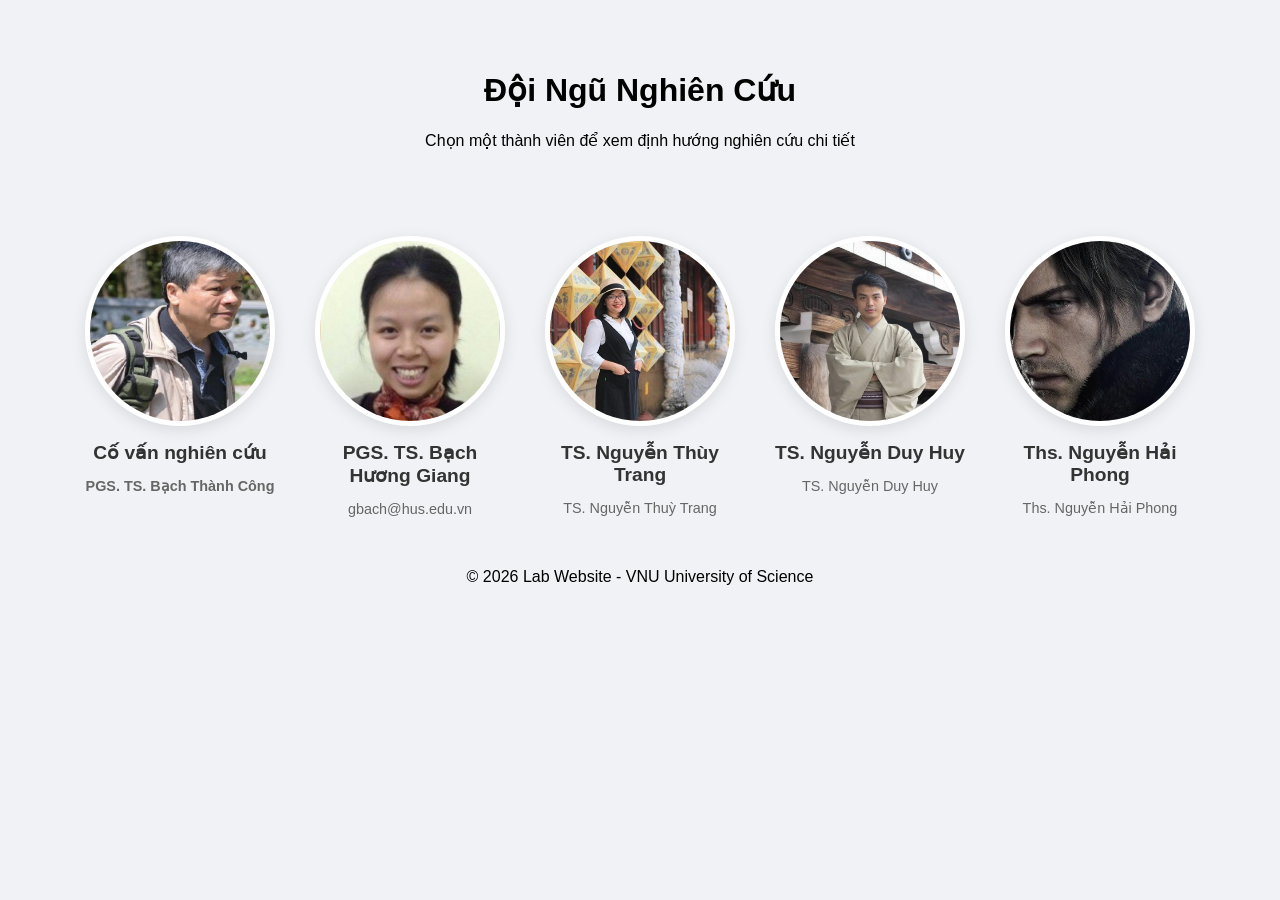
==== index.html @ aabba2aa "Change name of members" ====
<!DOCTYPE html>
<html lang="vi">
<head>
    <meta charset="UTF-8">
    <meta name="viewport" content="width=device-width, initial-scale=1.0">
    <title>PHÒNG THÍ NGHIỆM TÍNH TOÁN TRONG KHOA HỌC VẬT LIỆU | Giang Tuan Kiet</title>
    <link rel="stylesheet" href="style.css">
</head>
<body>

    <header class="main-header">
        <h1>Đội Ngũ Nghiên Cứu</h1>
        <p>Chọn một thành viên để xem định hướng nghiên cứu chi tiết</p>
    </header>

    <main class="team-grid">
        <a href="member1.html" class="member-card">
            <div class="image-container">
                <img src="image1.jpg" alt="Thành viên 1">
            </div>
            <div class="member-info">
                <h3>Cố vấn nghiên cứu</h3>
                <p><strong>PGS. TS. Bạch Thành Công</strong><p>
            </div>
        </a>

        <a href="member2.html" class="member-card">
            <div class="image-container">
                <img src="image2.jpg" alt="Thành viên 2">
            </div>
            <div class="member-info">
                <h3>PGS. TS. Bạch Hương Giang</h3>
                <p>gbach@hus.edu.vn</p>
            </div>
        </a>

        <a href="member3.html" class="member-card">
            <div class="image-container">
                <img src="image3.jpg" alt="Thành viên 3">
            </div>
            <div class="member-info">
                <h3>TS. Nguyễn Thùy Trang</h3>
                <p>TS. Nguyễn Thuỳ Trang</p>
            </div>
        </a>

        <a href="member4.html" class="member-card">
            <div class="image-container">
                <img src="image4.jpg" alt="Thành viên 4">
            </div>
            <div class="member-info">
                <h3>TS. Nguyễn Duy Huy</h3>
                <p>TS. Nguyễn Duy Huy</p>
            </div>
        </a>

        <a href="member5.html" class="member-card">
            <div class="image-container">
                <img src="image5.jpg" alt="Thành viên 5">
            </div>
            <div class="member-info">
                <h3>Ths. Nguyễn Hải Phong</h3>
                <p>Ths. Nguyễn Hải Phong</p>
            </div>
        </a>
    </main>

    <footer>
        <p>&copy; 2026 Lab Website - VNU University of Science</p>
    </footer>

</body>
</html>
---- style.css ----
/* Cấu hình chung */
body {
    font-family: 'Segoe UI', Arial, sans-serif;
    background-color: #f0f2f5;
    margin: 0;
    display: flex;
    flex-direction: column;
    align-items: center;
    min-height: 100vh;
}

.main-header {
    text-align: center;
    padding: 50px 20px;
}

/* Lưới hiển thị thành viên */
.team-grid {
    display: flex;
    justify-content: center;
    flex-wrap: wrap; /* Tự xuống dòng nếu màn hình hẹp */
    gap: 30px; /* Khoảng cách giữa các ảnh */
    max-width: 1200px;
    padding: 20px;
}

/* Thẻ thành viên */
.member-card {
    text-decoration: none; /* Bỏ gạch chân của link */
    color: #333;
    text-align: center;
    transition: transform 0.3s ease;
    width: 200px;
}

/* Khung chứa ảnh */
.image-container {
    width: 180px;
    height: 180px;
    border-radius: 50%; /* Làm ảnh thành hình tròn */
    overflow: hidden;
    margin: 0 auto 15px;
    border: 5px solid white;
    box-shadow: 0 4px 15px rgba(0,0,0,0.1);
    transition: all 0.3s ease;
}

.image-container img {
    width: 100%;
    height: 100%;
    object-fit: cover; /* Giúp ảnh không bị méo */
}

/* Hiệu ứng khi di chuột vào */
.member-card:hover {
    transform: translateY(-10px); /* Nhảy nhẹ lên trên */
}

.member-card:hover .image-container {
    border-color: #007bff; /* Đổi màu viền */
    box-shadow: 0 8px 25px rgba(0,123,255,0.3);
}

.member-info h3 {
    margin: 10px 0 5px;
    font-size: 1.2rem;
}

.member-info p {
    font-size: 0.9rem;
    color: #666;
}
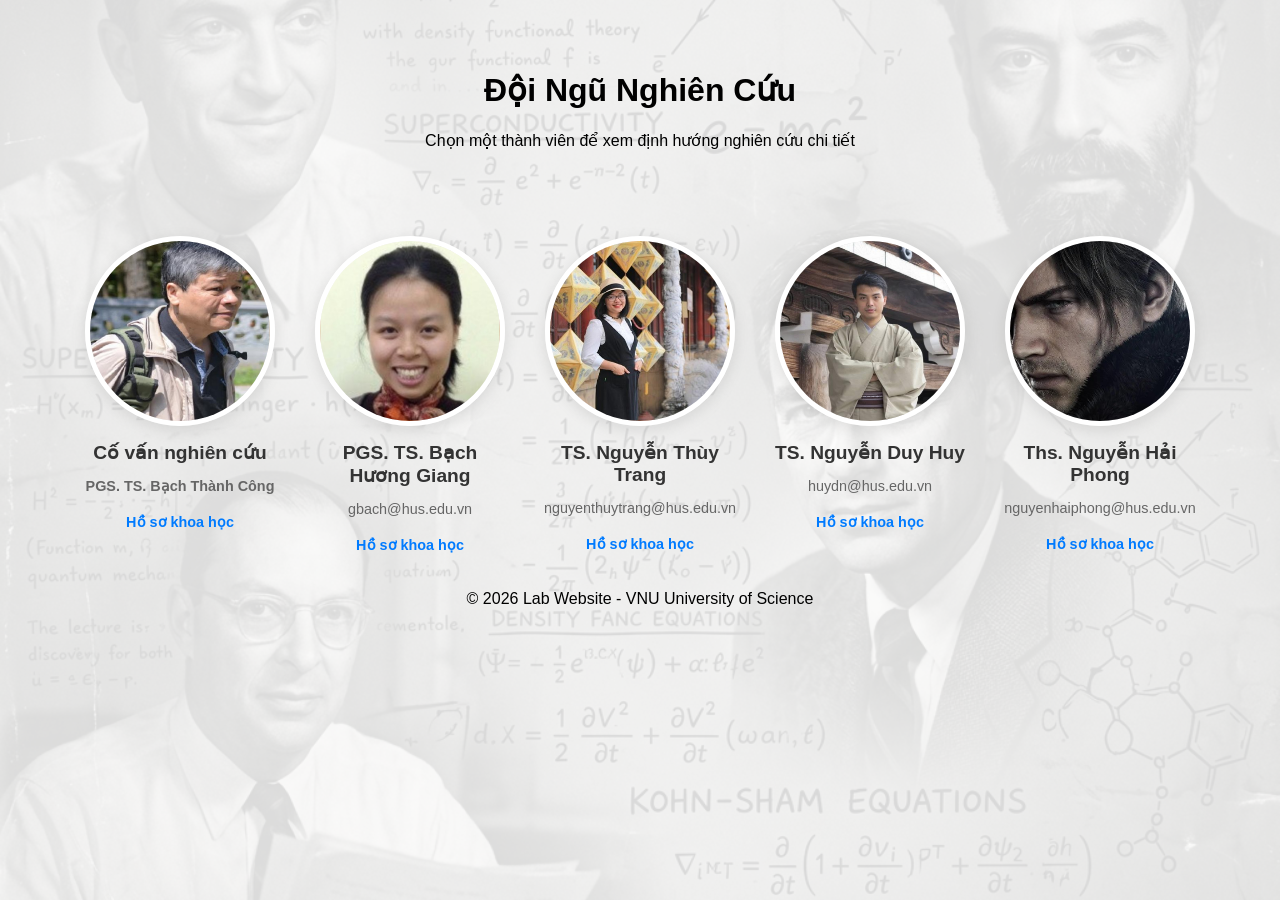
==== commit f32e35c1: "Add physicist background and google scholar links" ====
--- a/index.html
+++ b/index.html
@@ -14,55 +14,60 @@
     </header>
 
     <main class="team-grid">
-        <a href="member1.html" class="member-card">
+        <div class="member-card">
             <div class="image-container">
-                <img src="image1.jpg" alt="Thành viên 1">
+                <a href="member1.html"><img src="image1.jpg" alt="Thành viên 1"></a>
             </div>
             <div class="member-info">
-                <h3>Cố vấn nghiên cứu</h3>
-                <p><strong>PGS. TS. Bạch Thành Công</strong><p>
+                <h3><a href="member1.html" style="text-decoration:none; color:inherit;">Cố vấn nghiên cứu</a></h3>
+                <p><strong>PGS. TS. Bạch Thành Công</strong></p>
+                <a href="https://scholar.google.com/citations?user=L2SSR1MAAAAJ&hl=vi&oi=ao" target="_blank" class="scholar-link">Hồ sơ khoa học</a>
             </div>
-        </a>
+        </div>
 
-        <a href="member2.html" class="member-card">
+        <div class="member-card">
             <div class="image-container">
-                <img src="image2.jpg" alt="Thành viên 2">
+                <a href="member2.html"><img src="image2.jpg" alt="Thành viên 2"></a>
             </div>
             <div class="member-info">
-                <h3>PGS. TS. Bạch Hương Giang</h3>
+                <h3><a href="member2.html" style="text-decoration:none; color:inherit;">PGS. TS. Bạch Hương Giang</a></h3>
                 <p>gbach@hus.edu.vn</p>
+                <a href="https://scholar.google.com/citations?user=TQLSbv4AAAAJ&hl=vi&oi=ao" target="_blank" class="scholar-link">Hồ sơ khoa học</a>
             </div>
-        </a>
+        </div>
 
-        <a href="member3.html" class="member-card">
+        <div class="member-card">
             <div class="image-container">
-                <img src="image3.jpg" alt="Thành viên 3">
+                <a href="member3.html"><img src="image3.jpg" alt="Thành viên 3"></a>
             </div>
             <div class="member-info">
-                <h3>TS. Nguyễn Thùy Trang</h3>
-                <p>TS. Nguyễn Thuỳ Trang</p>
+                <h3><a href="member3.html" style="text-decoration:none; color:inherit;">TS. Nguyễn Thùy Trang</a></h3>
+                <p>nguyenthuytrang@hus.edu.vn</p>
+                <a href="https://scholar.google.com/citations?user=Uo-0kmsAAAAJ&hl=vi&oi=ao" target="_blank" class="scholar-link">Hồ sơ khoa học</a>
             </div>
-        </a>
+        </div>
 
-        <a href="member4.html" class="member-card">
+        <div class="member-card">
             <div class="image-container">
-                <img src="image4.jpg" alt="Thành viên 4">
+                <a href="member4.html"><img src="image4.jpg" alt="Thành viên 4"></a>
             </div>
             <div class="member-info">
-                <h3>TS. Nguyễn Duy Huy</h3>
-                <p>TS. Nguyễn Duy Huy</p>
+                <h3><a href="member4.html" style="text-decoration:none; color:inherit;">TS. Nguyễn Duy Huy</a></h3>
+                <p>huydn@hus.edu.vn</p>
+                <a href="https://scholar.google.com/citations?user=oPtf4A0AAAAJ&hl=vi&oi=sra" target="_blank" class="scholar-link">Hồ sơ khoa học</a>
             </div>
-        </a>
+        </div>
 
-        <a href="member5.html" class="member-card">
+        <div class="member-card">
             <div class="image-container">
-                <img src="image5.jpg" alt="Thành viên 5">
+                <a href="member5.html"><img src="image5.jpg" alt="Thành viên 5"></a>
             </div>
             <div class="member-info">
-                <h3>Ths. Nguyễn Hải Phong</h3>
-                <p>Ths. Nguyễn Hải Phong</p>
+                <h3><a href="member5.html" style="text-decoration:none; color:inherit;">Ths. Nguyễn Hải Phong</a></h3>
+                <p>nguyenhaiphong@hus.edu.vn</p>
+                <a href="https://scholar.google.com/citations?user=DH0ZZQwAAAAJ&hl=vi&oi=sra" target="_blank" class="scholar-link">Hồ sơ khoa học</a>
             </div>
-        </a>
+        </div>
     </main>
 
     <footer>
--- a/style.css
+++ b/style.css
@@ -2,11 +2,30 @@
 body {
     font-family: 'Segoe UI', Arial, sans-serif;
     background-color: #f0f2f5;
+    background-image: url('background.png');
+    background-attachment: fixed;
+    background-size: cover;
+    background-position: center;
     margin: 0;
     display: flex;
     flex-direction: column;
     align-items: center;
     min-height: 100vh;
+    position: relative;
+}
+
+body::before {
+    content: "";
+    position: fixed;
+    top: 0; left: 0; right: 0; bottom: 0;
+    background-color: rgba(255, 255, 255, 0.85); /* Light overlay for readability */
+    z-index: -1;
+}
+
+/* Ensure content stays above the overlay */
+.main-header, .team-grid, footer {
+    position: relative;
+    z-index: 1;
 }
 
 .main-header {
@@ -70,3 +89,15 @@
     font-size: 0.9rem;
     color: #666;
 }
+
+.scholar-link {
+    display: inline-block;
+    margin-top: 5px;
+    font-size: 0.9rem;
+    color: #007bff;
+    text-decoration: none;
+    font-weight: bold;
+}
+.scholar-link:hover {
+    text-decoration: underline;
+}
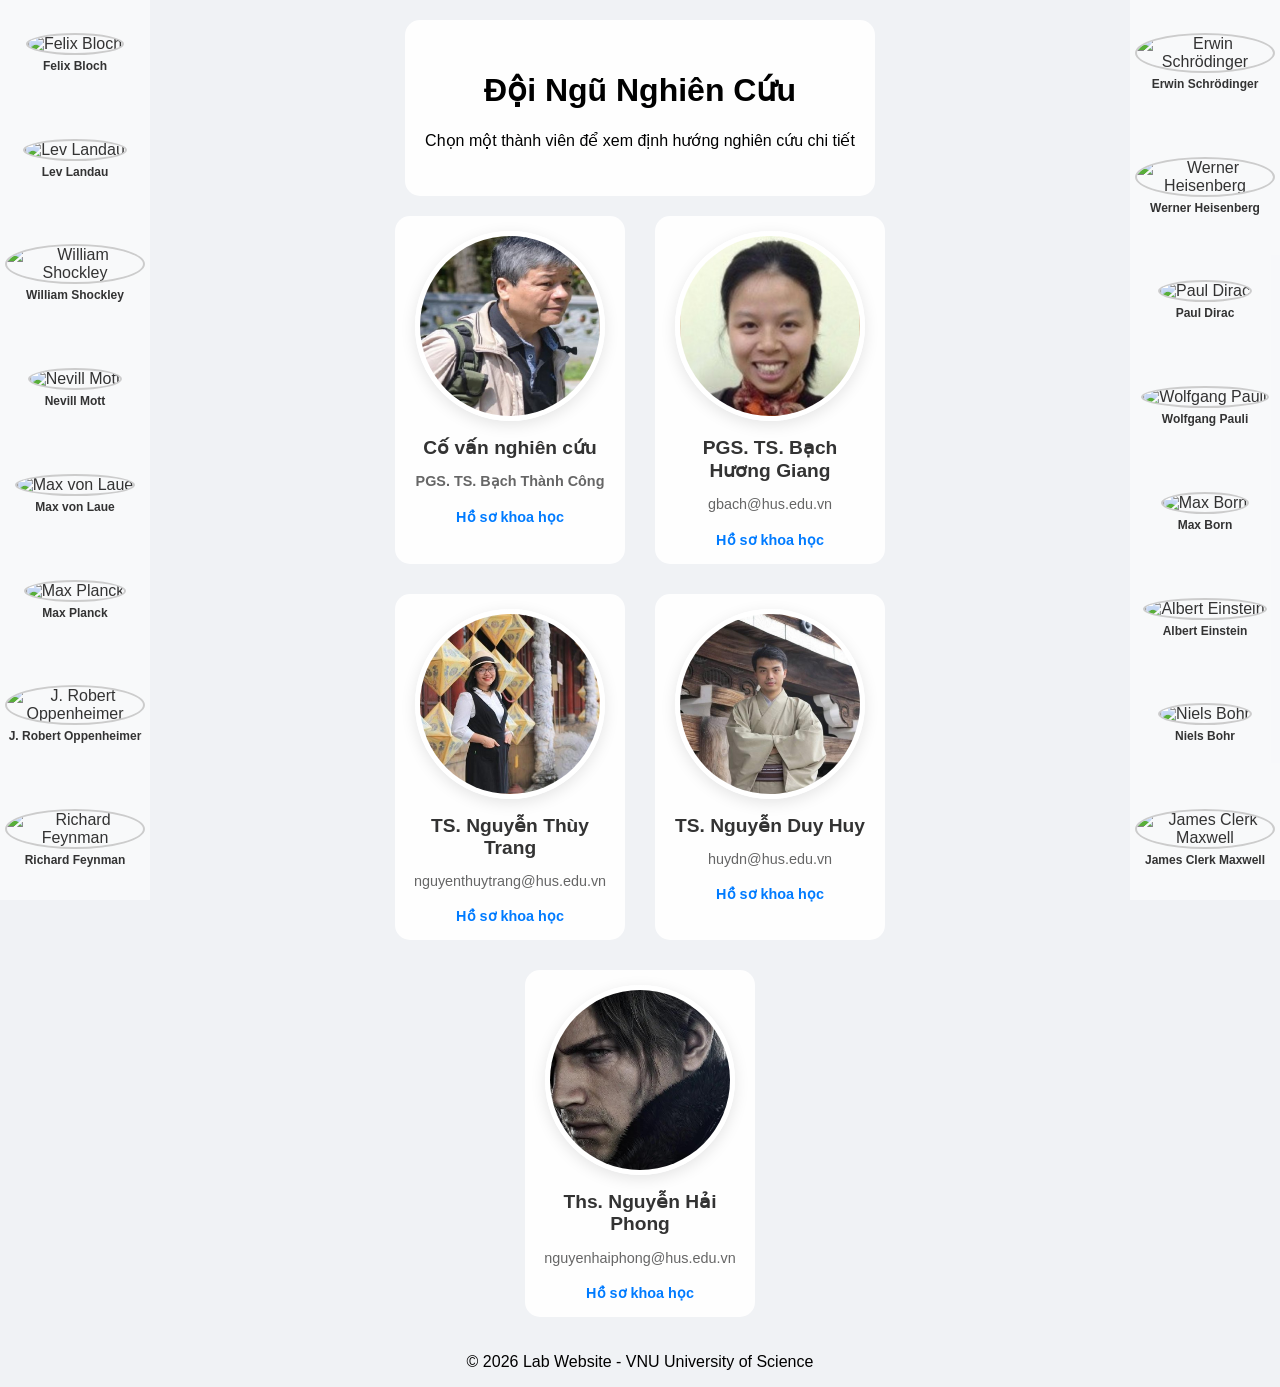
==== commit 9b4f1450: "Add 16 real physicists as clickable HTML elements" ====
--- a/index.html
+++ b/index.html
@@ -1,78 +1,148 @@
-<!DOCTYPE html>
-<html lang="vi">
-<head>
-    <meta charset="UTF-8">
-    <meta name="viewport" content="width=device-width, initial-scale=1.0">
-    <title>PHÒNG THÍ NGHIỆM TÍNH TOÁN TRONG KHOA HỌC VẬT LIỆU | Giang Tuan Kiet</title>
-    <link rel="stylesheet" href="style.css">
-</head>
-<body>
-
-    <header class="main-header">
-        <h1>Đội Ngũ Nghiên Cứu</h1>
-        <p>Chọn một thành viên để xem định hướng nghiên cứu chi tiết</p>
-    </header>
-
-    <main class="team-grid">
-        <div class="member-card">
-            <div class="image-container">
-                <a href="member1.html"><img src="image1.jpg" alt="Thành viên 1"></a>
-            </div>
-            <div class="member-info">
-                <h3><a href="member1.html" style="text-decoration:none; color:inherit;">Cố vấn nghiên cứu</a></h3>
-                <p><strong>PGS. TS. Bạch Thành Công</strong></p>
-                <a href="https://scholar.google.com/citations?user=L2SSR1MAAAAJ&hl=vi&oi=ao" target="_blank" class="scholar-link">Hồ sơ khoa học</a>
-            </div>
-        </div>
-
-        <div class="member-card">
-            <div class="image-container">
-                <a href="member2.html"><img src="image2.jpg" alt="Thành viên 2"></a>
-            </div>
-            <div class="member-info">
-                <h3><a href="member2.html" style="text-decoration:none; color:inherit;">PGS. TS. Bạch Hương Giang</a></h3>
-                <p>gbach@hus.edu.vn</p>
-                <a href="https://scholar.google.com/citations?user=TQLSbv4AAAAJ&hl=vi&oi=ao" target="_blank" class="scholar-link">Hồ sơ khoa học</a>
-            </div>
-        </div>
-
-        <div class="member-card">
-            <div class="image-container">
-                <a href="member3.html"><img src="image3.jpg" alt="Thành viên 3"></a>
-            </div>
-            <div class="member-info">
-                <h3><a href="member3.html" style="text-decoration:none; color:inherit;">TS. Nguyễn Thùy Trang</a></h3>
-                <p>nguyenthuytrang@hus.edu.vn</p>
-                <a href="https://scholar.google.com/citations?user=Uo-0kmsAAAAJ&hl=vi&oi=ao" target="_blank" class="scholar-link">Hồ sơ khoa học</a>
-            </div>
-        </div>
-
-        <div class="member-card">
-            <div class="image-container">
-                <a href="member4.html"><img src="image4.jpg" alt="Thành viên 4"></a>
-            </div>
-            <div class="member-info">
-                <h3><a href="member4.html" style="text-decoration:none; color:inherit;">TS. Nguyễn Duy Huy</a></h3>
-                <p>huydn@hus.edu.vn</p>
-                <a href="https://scholar.google.com/citations?user=oPtf4A0AAAAJ&hl=vi&oi=sra" target="_blank" class="scholar-link">Hồ sơ khoa học</a>
-            </div>
-        </div>
-
-        <div class="member-card">
-            <div class="image-container">
-                <a href="member5.html"><img src="image5.jpg" alt="Thành viên 5"></a>
-            </div>
-            <div class="member-info">
-                <h3><a href="member5.html" style="text-decoration:none; color:inherit;">Ths. Nguyễn Hải Phong</a></h3>
-                <p>nguyenhaiphong@hus.edu.vn</p>
-                <a href="https://scholar.google.com/citations?user=DH0ZZQwAAAAJ&hl=vi&oi=sra" target="_blank" class="scholar-link">Hồ sơ khoa học</a>
-            </div>
-        </div>
-    </main>
-
-    <footer>
-        <p>&copy; 2026 Lab Website - VNU University of Science</p>
-    </footer>
-
-</body>
-</html>
+<!DOCTYPE html>
+<html lang="vi">
+<head>
+    <meta charset="UTF-8">
+    <meta name="viewport" content="width=device-width, initial-scale=1.0">
+    <title>PHÒNG THÍ NGHIỆM TÍNH TOÁN TRONG KHOA HỌC VẬT LIỆU | Giang Tuan Kiet</title>
+    <link rel="stylesheet" href="style.css">
+</head>
+<body>
+<aside class='physicists-container'>
+  <div class='physicists-left'>
+    <a href='https://en.wikipedia.org/wiki/Felix_Bloch' target='_blank' class='physicist-card' title='Felix Bloch'>
+      <img src='https://upload.wikimedia.org/wikipedia/commons/thumb/5/57/Bloch.jpg/250px-Bloch.jpg' alt='Felix Bloch'>
+      <span class='physicist-name'>Felix Bloch</span>
+    </a>
+    <a href='https://en.wikipedia.org/wiki/Lev_Landau' target='_blank' class='physicist-card' title='Lev Landau'>
+      <img src='https://upload.wikimedia.org/wikipedia/commons/thumb/0/0b/Landau.jpg/250px-Landau.jpg' alt='Lev Landau'>
+      <span class='physicist-name'>Lev Landau</span>
+    </a>
+    <a href='https://en.wikipedia.org/wiki/William_Shockley' target='_blank' class='physicist-card' title='William Shockley'>
+      <img src='https://upload.wikimedia.org/wikipedia/commons/thumb/b/b8/Shockley.jpg/250px-Shockley.jpg' alt='William Shockley'>
+      <span class='physicist-name'>William Shockley</span>
+    </a>
+    <a href='https://en.wikipedia.org/wiki/Nevill_Mott' target='_blank' class='physicist-card' title='Nevill Mott'>
+      <img src='https://upload.wikimedia.org/wikipedia/commons/thumb/a/ac/No_image_available.svg/200px-No_image_available.svg.png' alt='Nevill Mott'>
+      <span class='physicist-name'>Nevill Mott</span>
+    </a>
+    <a href='https://en.wikipedia.org/wiki/Max_von_Laue' target='_blank' class='physicist-card' title='Max von Laue'>
+      <img src='https://upload.wikimedia.org/wikipedia/commons/thumb/0/07/Max_von_Laue_1914.jpg/250px-Max_von_Laue_1914.jpg' alt='Max von Laue'>
+      <span class='physicist-name'>Max von Laue</span>
+    </a>
+    <a href='https://en.wikipedia.org/wiki/Max_Planck' target='_blank' class='physicist-card' title='Max Planck'>
+      <img src='https://upload.wikimedia.org/wikipedia/commons/thumb/e/ee/Max_Planck_by_Hugo_Erfurth_1938cr_-_restoration1.jpg/250px-Max_Planck_by_Hugo_Erfurth_1938cr_-_restoration1.jpg' alt='Max Planck'>
+      <span class='physicist-name'>Max Planck</span>
+    </a>
+    <a href='https://en.wikipedia.org/wiki/J._Robert_Oppenheimer' target='_blank' class='physicist-card' title='J. Robert Oppenheimer'>
+      <img src='https://upload.wikimedia.org/wikipedia/commons/thumb/8/85/Oppenheimer_%28cropped%29.jpg/250px-Oppenheimer_%28cropped%29.jpg' alt='J. Robert Oppenheimer'>
+      <span class='physicist-name'>J. Robert Oppenheimer</span>
+    </a>
+    <a href='https://en.wikipedia.org/wiki/Richard_Feynman' target='_blank' class='physicist-card' title='Richard Feynman'>
+      <img src='https://upload.wikimedia.org/wikipedia/en/thumb/4/42/Richard_Feynman_Nobel.jpg/250px-Richard_Feynman_Nobel.jpg' alt='Richard Feynman'>
+      <span class='physicist-name'>Richard Feynman</span>
+    </a>
+  </div>
+  <div class='physicists-right'>
+    <a href='https://en.wikipedia.org/wiki/Erwin_Schr%C3%B6dinger' target='_blank' class='physicist-card' title='Erwin Schrödinger'>
+      <img src='https://upload.wikimedia.org/wikipedia/commons/thumb/7/77/Erwin_Schr%C3%B6dinger_-_Narodowe_Archiwum_Cyfrowe_%281-E-939%29.jpg/250px-Erwin_Schr%C3%B6dinger_-_Narodowe_Archiwum_Cyfrowe_%281-E-939%29.jpg' alt='Erwin Schrödinger'>
+      <span class='physicist-name'>Erwin Schrödinger</span>
+    </a>
+    <a href='https://en.wikipedia.org/wiki/Werner_Heisenberg' target='_blank' class='physicist-card' title='Werner Heisenberg'>
+      <img src='https://upload.wikimedia.org/wikipedia/commons/thumb/e/ee/Werner_Heisenberg_Portrait_%283x4_cropped%29.jpg/250px-Werner_Heisenberg_Portrait_%283x4_cropped%29.jpg' alt='Werner Heisenberg'>
+      <span class='physicist-name'>Werner Heisenberg</span>
+    </a>
+    <a href='https://en.wikipedia.org/wiki/Paul_Dirac' target='_blank' class='physicist-card' title='Paul Dirac'>
+      <img src='https://upload.wikimedia.org/wikipedia/commons/thumb/5/50/Paul_Dirac%2C_1933.jpg/250px-Paul_Dirac%2C_1933.jpg' alt='Paul Dirac'>
+      <span class='physicist-name'>Paul Dirac</span>
+    </a>
+    <a href='https://en.wikipedia.org/wiki/Wolfgang_Pauli' target='_blank' class='physicist-card' title='Wolfgang Pauli'>
+      <img src='https://upload.wikimedia.org/wikipedia/commons/thumb/4/43/Pauli.jpg/250px-Pauli.jpg' alt='Wolfgang Pauli'>
+      <span class='physicist-name'>Wolfgang Pauli</span>
+    </a>
+    <a href='https://en.wikipedia.org/wiki/Max_Born' target='_blank' class='physicist-card' title='Max Born'>
+      <img src='https://upload.wikimedia.org/wikipedia/commons/thumb/f/f7/Max_Born.jpg/250px-Max_Born.jpg' alt='Max Born'>
+      <span class='physicist-name'>Max Born</span>
+    </a>
+    <a href='https://en.wikipedia.org/wiki/Albert_Einstein' target='_blank' class='physicist-card' title='Albert Einstein'>
+      <img src='https://upload.wikimedia.org/wikipedia/commons/thumb/2/28/Albert_Einstein_Head_cleaned.jpg/250px-Albert_Einstein_Head_cleaned.jpg' alt='Albert Einstein'>
+      <span class='physicist-name'>Albert Einstein</span>
+    </a>
+    <a href='https://en.wikipedia.org/wiki/Niels_Bohr' target='_blank' class='physicist-card' title='Niels Bohr'>
+      <img src='https://upload.wikimedia.org/wikipedia/commons/thumb/6/6d/Niels_Bohr.jpg/250px-Niels_Bohr.jpg' alt='Niels Bohr'>
+      <span class='physicist-name'>Niels Bohr</span>
+    </a>
+    <a href='https://en.wikipedia.org/wiki/James_Clerk_Maxwell' target='_blank' class='physicist-card' title='James Clerk Maxwell'>
+      <img src='https://upload.wikimedia.org/wikipedia/commons/thumb/b/b0/James-Clerk-Maxwell-1831-1879.jpg/250px-James-Clerk-Maxwell-1831-1879.jpg' alt='James Clerk Maxwell'>
+      <span class='physicist-name'>James Clerk Maxwell</span>
+    </a>
+  </div>
+</aside>
+
+    <header class="main-header">
+        <h1>Đội Ngũ Nghiên Cứu</h1>
+        <p>Chọn một thành viên để xem định hướng nghiên cứu chi tiết</p>
+    </header>
+
+    <main class="team-grid">
+        <div class="member-card">
+            <div class="image-container">
+                <a href="member1.html"><img src="image1.jpg" alt="Thành viên 1"></a>
+            </div>
+            <div class="member-info">
+                <h3><a href="member1.html" style="text-decoration:none; color:inherit;">Cố vấn nghiên cứu</a></h3>
+                <p><strong>PGS. TS. Bạch Thành Công</strong></p>
+                <a href="https://scholar.google.com/citations?user=L2SSR1MAAAAJ&hl=vi&oi=ao" target="_blank" class="scholar-link">Hồ sơ khoa học</a>
+            </div>
+        </div>
+
+        <div class="member-card">
+            <div class="image-container">
+                <a href="member2.html"><img src="image2.jpg" alt="Thành viên 2"></a>
+            </div>
+            <div class="member-info">
+                <h3><a href="member2.html" style="text-decoration:none; color:inherit;">PGS. TS. Bạch Hương Giang</a></h3>
+                <p>gbach@hus.edu.vn</p>
+                <a href="https://scholar.google.com/citations?user=TQLSbv4AAAAJ&hl=vi&oi=ao" target="_blank" class="scholar-link">Hồ sơ khoa học</a>
+            </div>
+        </div>
+
+        <div class="member-card">
+            <div class="image-container">
+                <a href="member3.html"><img src="image3.jpg" alt="Thành viên 3"></a>
+            </div>
+            <div class="member-info">
+                <h3><a href="member3.html" style="text-decoration:none; color:inherit;">TS. Nguyễn Thùy Trang</a></h3>
+                <p>nguyenthuytrang@hus.edu.vn</p>
+                <a href="https://scholar.google.com/citations?user=Uo-0kmsAAAAJ&hl=vi&oi=ao" target="_blank" class="scholar-link">Hồ sơ khoa học</a>
+            </div>
+        </div>
+
+        <div class="member-card">
+            <div class="image-container">
+                <a href="member4.html"><img src="image4.jpg" alt="Thành viên 4"></a>
+            </div>
+            <div class="member-info">
+                <h3><a href="member4.html" style="text-decoration:none; color:inherit;">TS. Nguyễn Duy Huy</a></h3>
+                <p>huydn@hus.edu.vn</p>
+                <a href="https://scholar.google.com/citations?user=oPtf4A0AAAAJ&hl=vi&oi=sra" target="_blank" class="scholar-link">Hồ sơ khoa học</a>
+            </div>
+        </div>
+
+        <div class="member-card">
+            <div class="image-container">
+                <a href="member5.html"><img src="image5.jpg" alt="Thành viên 5"></a>
+            </div>
+            <div class="member-info">
+                <h3><a href="member5.html" style="text-decoration:none; color:inherit;">Ths. Nguyễn Hải Phong</a></h3>
+                <p>nguyenhaiphong@hus.edu.vn</p>
+                <a href="https://scholar.google.com/citations?user=DH0ZZQwAAAAJ&hl=vi&oi=sra" target="_blank" class="scholar-link">Hồ sơ khoa học</a>
+            </div>
+        </div>
+    </main>
+
+    <footer>
+        <p>&copy; 2026 Lab Website - VNU University of Science</p>
+    </footer>
+
+</body>
+</html>
--- a/style.css
+++ b/style.css
@@ -2,24 +2,12 @@
 body {
     font-family: 'Segoe UI', Arial, sans-serif;
     background-color: #f0f2f5;
-    background-image: url('background.png');
-    background-attachment: fixed;
-    background-size: cover;
-    background-position: center;
     margin: 0;
     display: flex;
     flex-direction: column;
     align-items: center;
     min-height: 100vh;
     position: relative;
-}
-
-body::before {
-    content: "";
-    position: fixed;
-    top: 0; left: 0; right: 0; bottom: 0;
-    background-color: rgba(255, 255, 255, 0.85); /* Light overlay for readability */
-    z-index: -1;
 }
 
 /* Ensure content stays above the overlay */
@@ -30,7 +18,10 @@
 
 .main-header {
     text-align: center;
-    padding: 50px 20px;
+    padding: 30px 20px;
+    background-color: rgba(255, 255, 255, 0.9);
+    border-radius: 15px;
+    margin-top: 20px;
 }
 
 /* Lưới hiển thị thành viên */
@@ -39,7 +30,7 @@
     justify-content: center;
     flex-wrap: wrap; /* Tự xuống dòng nếu màn hình hẹp */
     gap: 30px; /* Khoảng cách giữa các ảnh */
-    max-width: 1200px;
+    max-width: 700px;
     padding: 20px;
 }
 
@@ -50,6 +41,9 @@
     text-align: center;
     transition: transform 0.3s ease;
     width: 200px;
+    background-color: rgba(255, 255, 255, 0.9);
+    padding: 15px;
+    border-radius: 15px;
 }
 
 /* Khung chứa ảnh */
@@ -101,3 +95,68 @@
 .scholar-link:hover {
     text-decoration: underline;
 }
+
+/* Physicists Background Grid */
+.physicists-container {
+    position: fixed;
+    top: 0;
+    left: 0;
+    width: 100%;
+    height: 100%;
+    pointer-events: none; /* Let clicks pass through empty areas */
+    z-index: 0;
+    display: flex;
+    justify-content: space-between;
+}
+
+.physicists-left, .physicists-right {
+    display: flex;
+    flex-direction: column;
+    justify-content: space-around;
+    height: 100%;
+    width: 150px;
+    background: rgba(255,255,255,0.5); /* subtle background to hide page scrolling behind them */
+    pointer-events: auto; /* make links clickable */
+    overflow-y: auto; /* in case they don't fit */
+}
+
+/* Hide scrollbars for the side panels */
+.physicists-left::-webkit-scrollbar, .physicists-right::-webkit-scrollbar {
+    display: none;
+}
+.physicists-left, .physicists-right {
+    -ms-overflow-style: none;
+    scrollbar-width: none;
+}
+
+.physicist-card {
+    text-align: center;
+    text-decoration: none;
+    color: #333;
+    padding: 10px 5px;
+    transition: transform 0.2s;
+}
+
+.physicist-card:hover {
+    transform: scale(1.1);
+    background-color: #fff;
+    box-shadow: 0 4px 8px rgba(0,0,0,0.2);
+    border-radius: 8px;
+    z-index: 10;
+}
+
+.physicist-card img {
+    width: 80px;
+    height: 80px;
+    object-fit: cover;
+    border-radius: 50%;
+    border: 2px solid #ccc;
+    margin-bottom: 5px;
+}
+
+.physicist-name {
+    display: block;
+    font-size: 0.75rem;
+    font-weight: bold;
+    line-height: 1.1;
+}
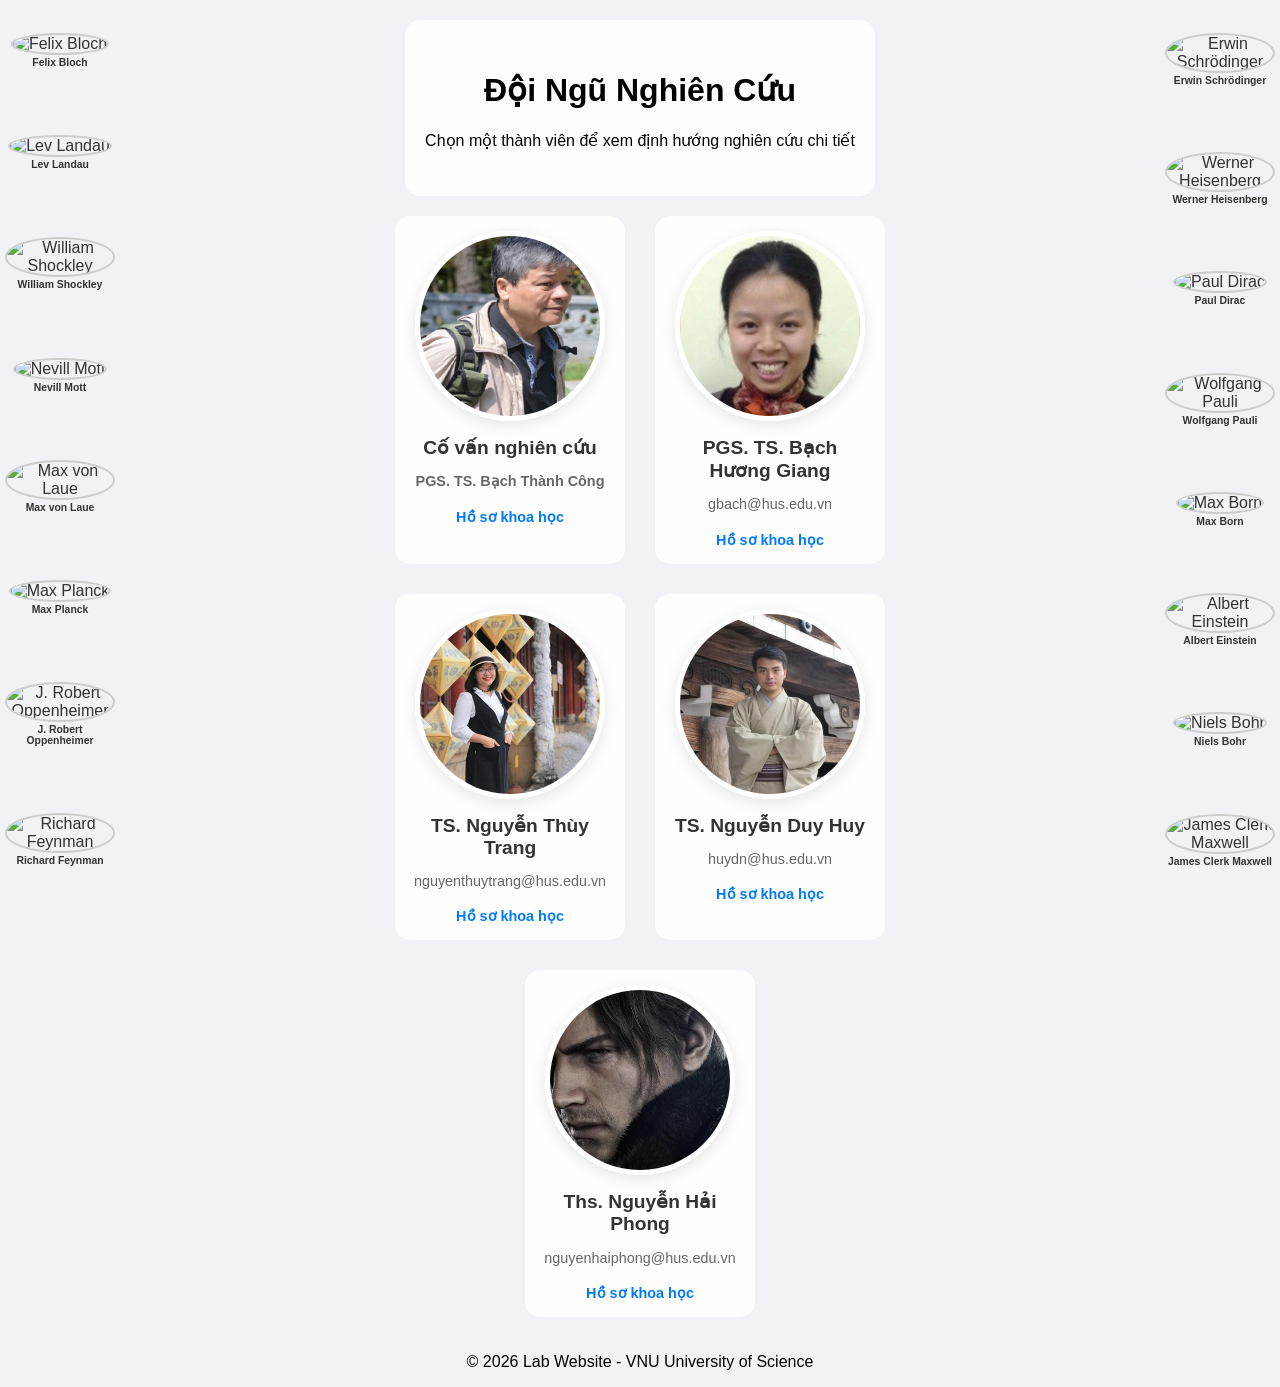
==== commit 7e727eab: "Fix caching issue and z-index overlap for physicists grid" ====
--- a/index.html
+++ b/index.html
@@ -4,7 +4,7 @@
     <meta charset="UTF-8">
     <meta name="viewport" content="width=device-width, initial-scale=1.0">
     <title>PHÒNG THÍ NGHIỆM TÍNH TOÁN TRONG KHOA HỌC VẬT LIỆU | Giang Tuan Kiet</title>
-    <link rel="stylesheet" href="style.css">
+    <link rel="stylesheet" href="style.css?v=2">
 </head>
 <body>
 <aside class='physicists-container'>
--- a/style.css
+++ b/style.css
@@ -104,7 +104,7 @@
     width: 100%;
     height: 100%;
     pointer-events: none; /* Let clicks pass through empty areas */
-    z-index: 0;
+    z-index: -1;
     display: flex;
     justify-content: space-between;
 }
@@ -114,8 +114,8 @@
     flex-direction: column;
     justify-content: space-around;
     height: 100%;
-    width: 150px;
-    background: rgba(255,255,255,0.5); /* subtle background to hide page scrolling behind them */
+    width: 120px;
+    background: transparent; /* Remove subtle background so it looks cleaner */
     pointer-events: auto; /* make links clickable */
     overflow-y: auto; /* in case they don't fit */
 }
@@ -133,7 +133,7 @@
     text-align: center;
     text-decoration: none;
     color: #333;
-    padding: 10px 5px;
+    padding: 5px;
     transition: transform 0.2s;
 }
 
@@ -146,17 +146,17 @@
 }
 
 .physicist-card img {
-    width: 80px;
-    height: 80px;
+    width: 60px;
+    height: 60px;
     object-fit: cover;
     border-radius: 50%;
     border: 2px solid #ccc;
-    margin-bottom: 5px;
+    margin-bottom: 2px;
 }
 
 .physicist-name {
     display: block;
-    font-size: 0.75rem;
+    font-size: 0.65rem;
     font-weight: bold;
     line-height: 1.1;
 }
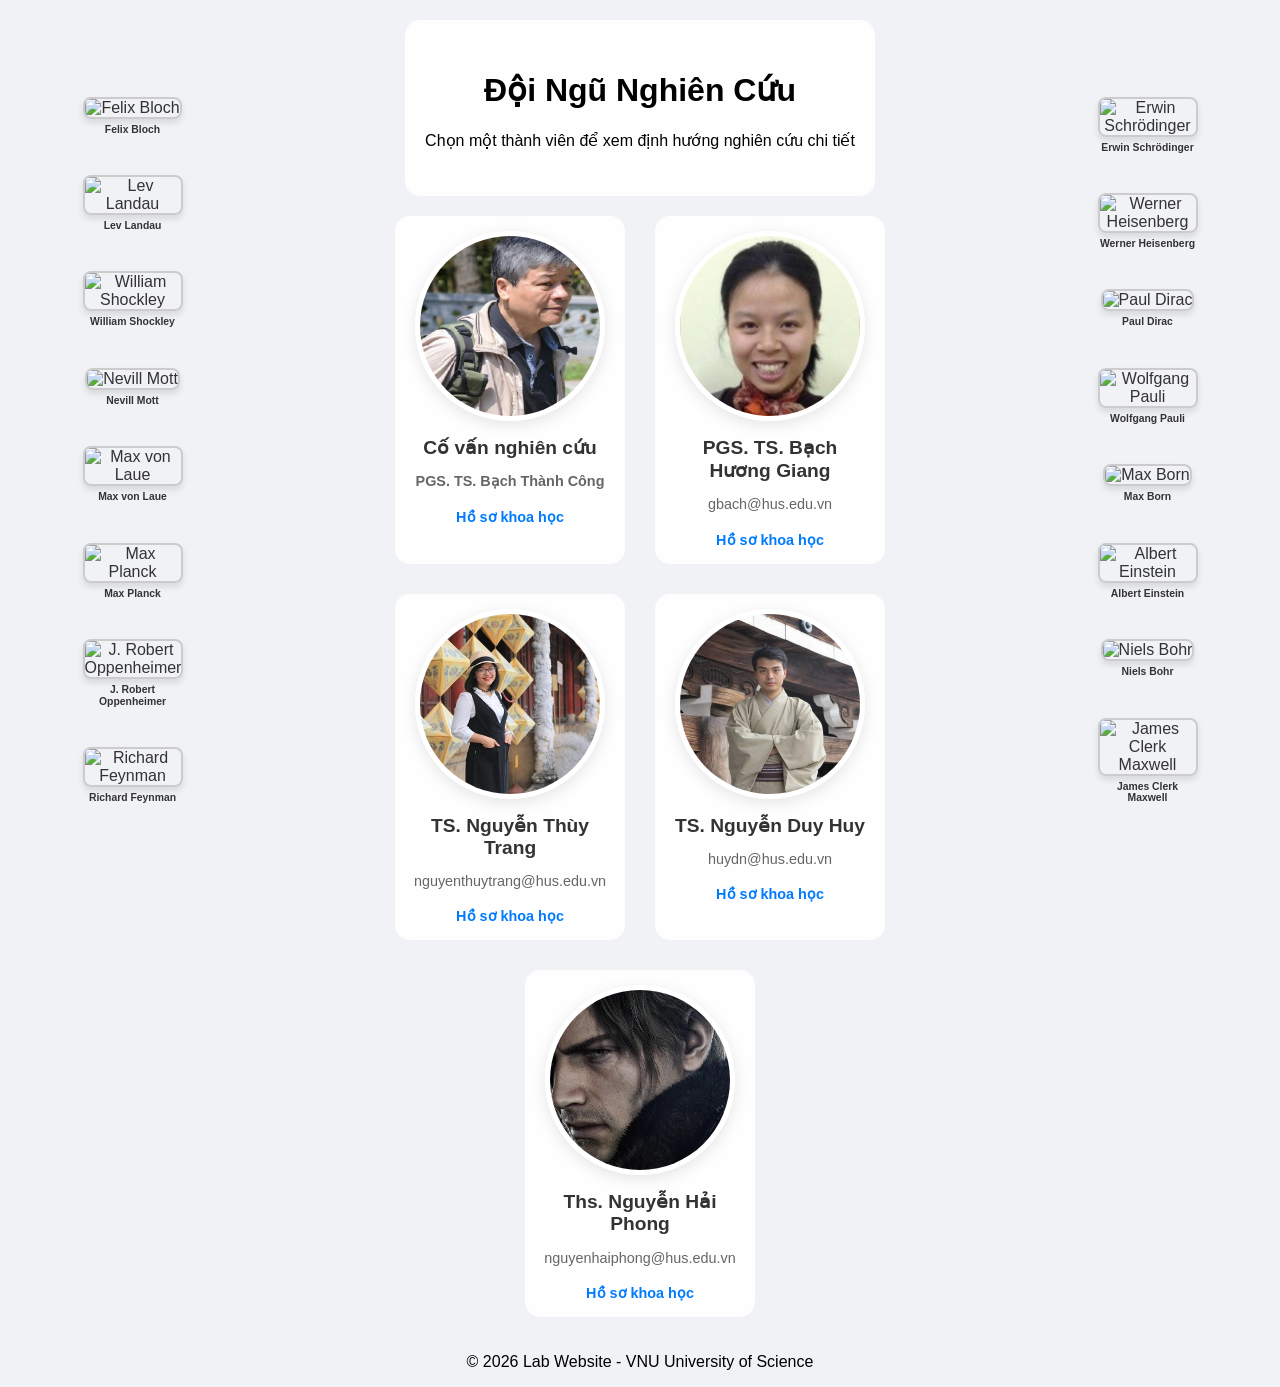
==== commit ac7e7af4: "Restyle physicists layout to grid to fill empty space and fix Mott image" ====
--- a/index.html
+++ b/index.html
@@ -22,7 +22,7 @@
       <span class='physicist-name'>William Shockley</span>
     </a>
     <a href='https://en.wikipedia.org/wiki/Nevill_Mott' target='_blank' class='physicist-card' title='Nevill Mott'>
-      <img src='https://upload.wikimedia.org/wikipedia/commons/thumb/a/ac/No_image_available.svg/200px-No_image_available.svg.png' alt='Nevill Mott'>
+      <img src='https://upload.wikimedia.org/wikipedia/commons/thumb/c/c5/Nevill_Francis_Mott_1977.jpg/250px-Nevill_Francis_Mott_1977.jpg' alt='Nevill Mott'>
       <span class='physicist-name'>Nevill Mott</span>
     </a>
     <a href='https://en.wikipedia.org/wiki/Max_von_Laue' target='_blank' class='physicist-card' title='Max von Laue'>
--- a/style.css
+++ b/style.css
@@ -111,13 +111,18 @@
 
 .physicists-left, .physicists-right {
     display: flex;
-    flex-direction: column;
-    justify-content: space-around;
-    height: 100%;
-    width: 120px;
-    background: transparent; /* Remove subtle background so it looks cleaner */
-    pointer-events: auto; /* make links clickable */
-    overflow-y: auto; /* in case they don't fit */
+    flex-wrap: wrap;
+    justify-content: center;
+    align-content: center;
+    gap: 20px;
+    padding: 20px;
+    height: 100vh;
+    width: calc((100% - 750px) / 2);
+    min-width: 140px;
+    background: transparent;
+    pointer-events: auto;
+    overflow-y: auto;
+    box-sizing: border-box;
 }
 
 /* Hide scrollbars for the side panels */
@@ -133,8 +138,9 @@
     text-align: center;
     text-decoration: none;
     color: #333;
-    padding: 5px;
+    padding: 10px;
     transition: transform 0.2s;
+    width: 100px;
 }
 
 .physicist-card:hover {
@@ -146,12 +152,13 @@
 }
 
 .physicist-card img {
-    width: 60px;
-    height: 60px;
+    width: 80px;
+    height: 105px;
     object-fit: cover;
-    border-radius: 50%;
+    border-radius: 8px; /* Bo góc nhẹ thay vì hình tròn */
     border: 2px solid #ccc;
-    margin-bottom: 2px;
+    margin-bottom: 5px;
+    box-shadow: 0 4px 6px rgba(0,0,0,0.1);
 }
 
 .physicist-name {
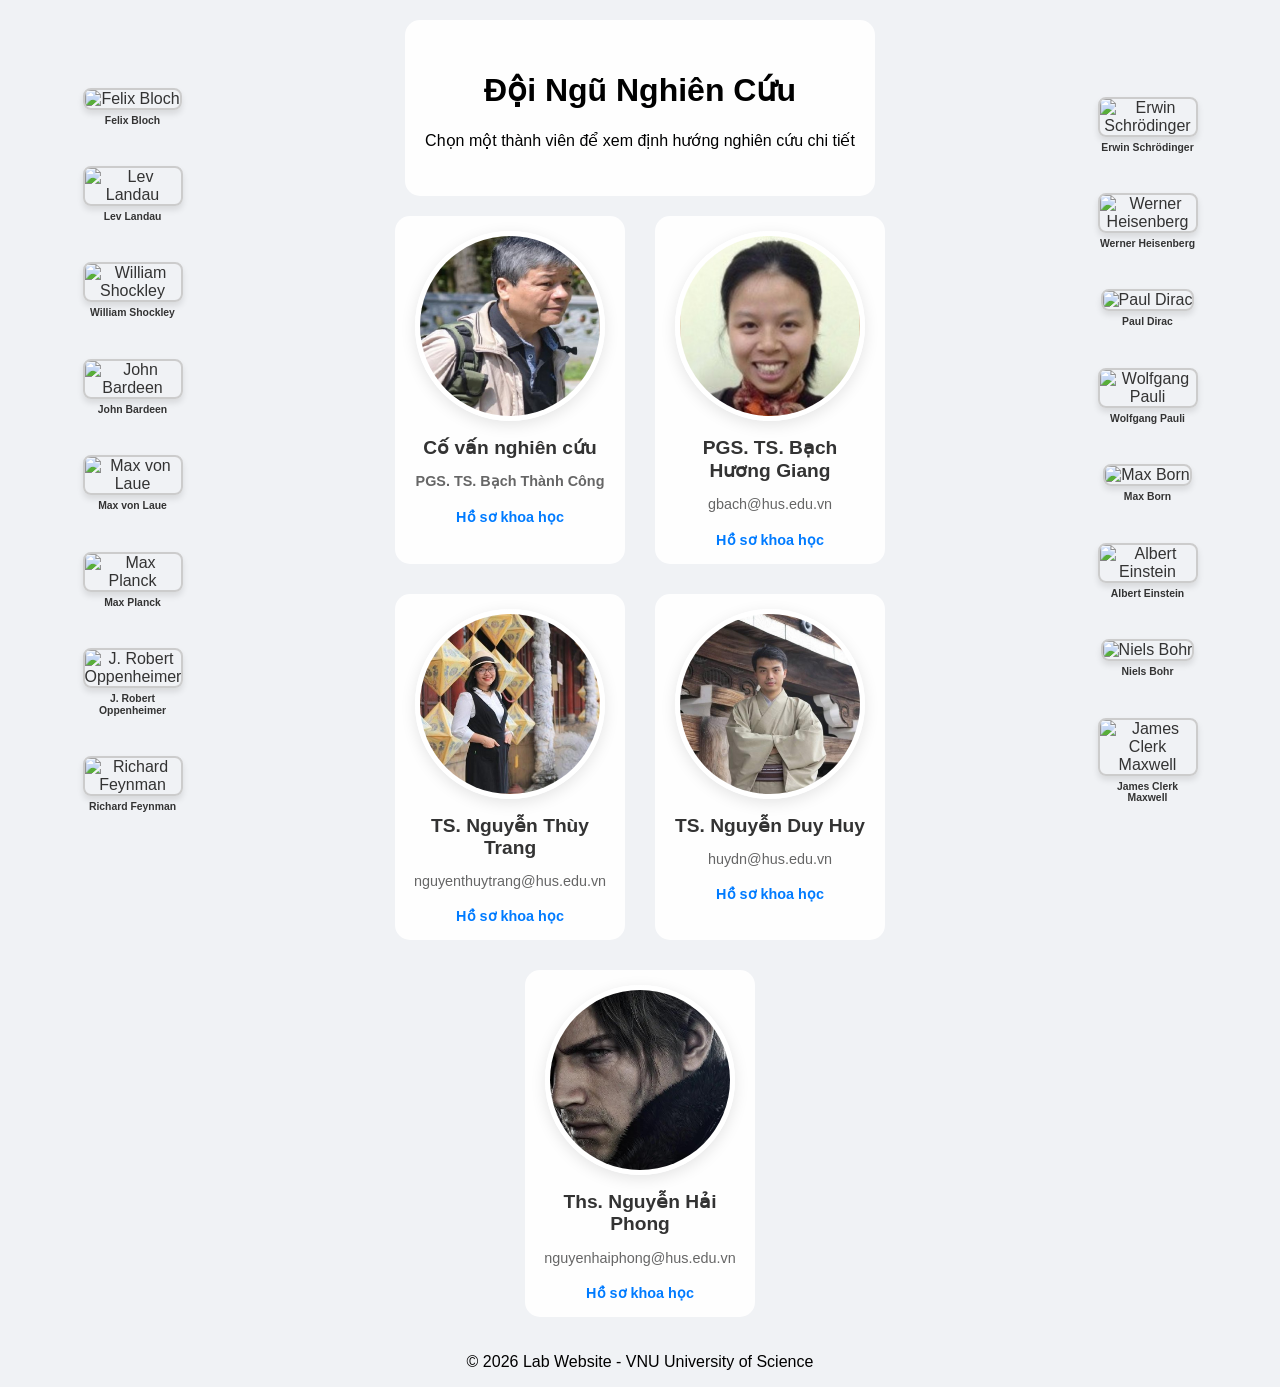
==== commit 6338c121: "Replace Nevill Mott with John Bardeen" ====
--- a/index.html
+++ b/index.html
@@ -21,9 +21,9 @@
       <img src='https://upload.wikimedia.org/wikipedia/commons/thumb/b/b8/Shockley.jpg/250px-Shockley.jpg' alt='William Shockley'>
       <span class='physicist-name'>William Shockley</span>
     </a>
-    <a href='https://en.wikipedia.org/wiki/Nevill_Mott' target='_blank' class='physicist-card' title='Nevill Mott'>
-      <img src='https://upload.wikimedia.org/wikipedia/commons/thumb/c/c5/Nevill_Francis_Mott_1977.jpg/250px-Nevill_Francis_Mott_1977.jpg' alt='Nevill Mott'>
-      <span class='physicist-name'>Nevill Mott</span>
+    <a href='https://en.wikipedia.org/wiki/John_Bardeen' target='_blank' class='physicist-card' title='John Bardeen'>
+      <img src='https://upload.wikimedia.org/wikipedia/commons/thumb/e/e0/John_Bardeen.jpg/250px-John_Bardeen.jpg' alt='John Bardeen'>
+      <span class='physicist-name'>John Bardeen</span>
     </a>
     <a href='https://en.wikipedia.org/wiki/Max_von_Laue' target='_blank' class='physicist-card' title='Max von Laue'>
       <img src='https://upload.wikimedia.org/wikipedia/commons/thumb/0/07/Max_von_Laue_1914.jpg/250px-Max_von_Laue_1914.jpg' alt='Max von Laue'>
